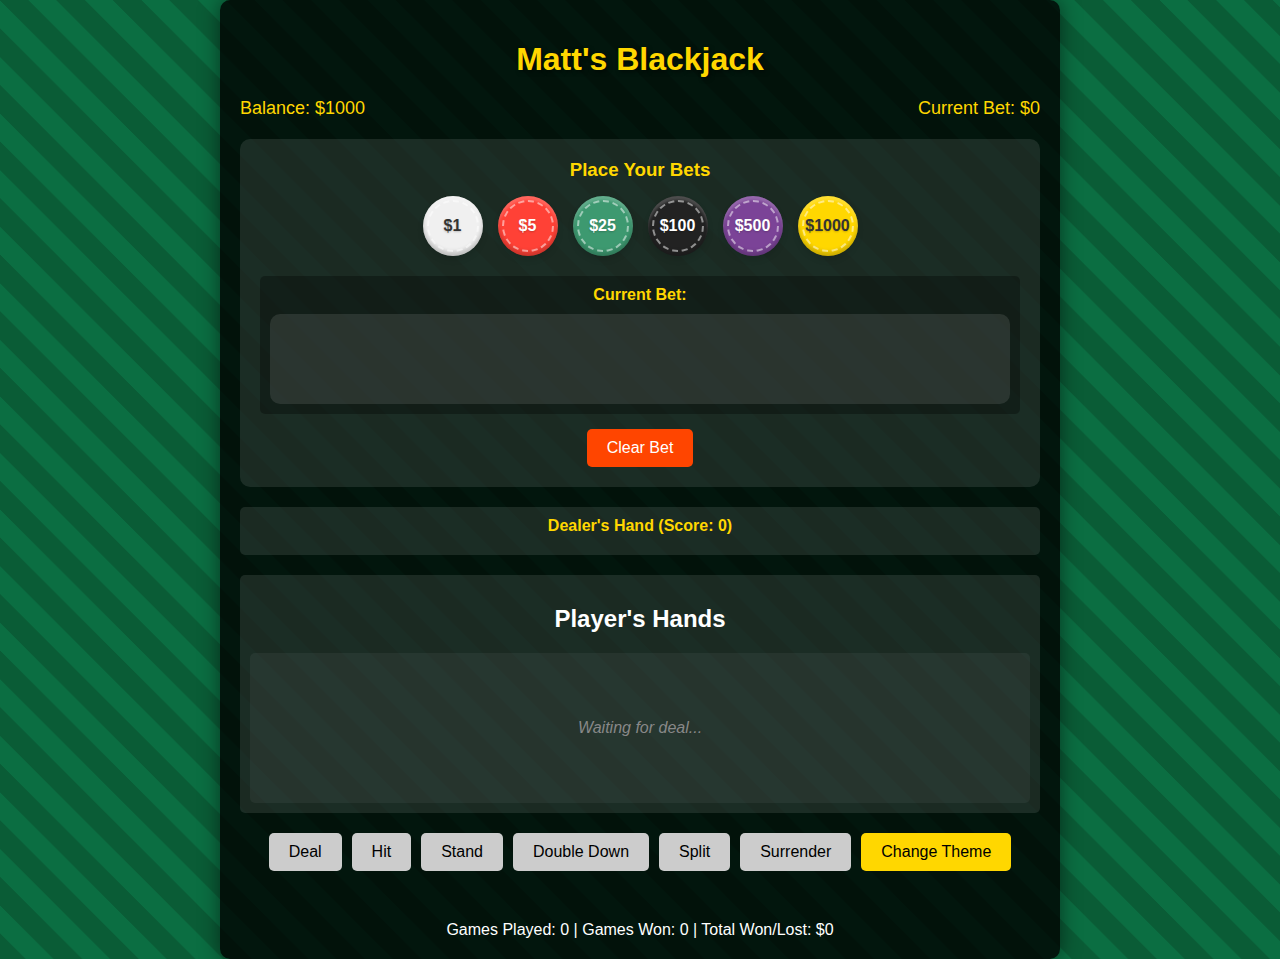
==== blackjack.html @ 49768997 "first commit" ====
<!DOCTYPE html>
<html lang="en">
<head>
    <meta charset="UTF-8">
    <meta name="viewport" content="width=device-width, initial-scale=1.0">
    <title>Matt's Blackjack</title>
    <link rel="stylesheet" href="styles.css">
</head>
<body>
    <div id="game-container">
        <h1>Matt's Blackjack</h1>
        <div id="stats-bar">
            <div id="balance">Balance: $1000</div>
            <div id="bet">Current Bet: $0</div>
        </div>
        <div id="betting-area">
            <h3>Place Your Bets</h3>
            <div id="chip-container"></div>
            <div id="bet-display">
                <p>Current Bet:</p>
                <div id="bet-chips"></div>
            </div>
            <button id="clear-bet">Clear Bet</button>
        </div>
        <div id="dealer-hand">
            <div class="hand-title">Dealer's Hand</div>
            <div id="dealer-cards"></div>
        </div>
        <div id="player-hands-container">
            <h2>Player's Hands</h2>
            <div id="player-hands"></div>
        </div>
        <div id="actions">
            <button id="deal">Deal</button>
            <button id="hit" disabled>Hit</button>
            <button id="stand" disabled>Stand</button>
            <button id="double" disabled>Double Down</button>
            <button id="split" disabled>Split</button>
            <button id="surrender" disabled>Surrender</button>
            <button id="insurance" style="display: none;">Insurance</button>
            <button id="next-hand" style="display: none;">Next Hand</button>
            <button id="change-theme">Change Theme</button>
        </div>
        <div id="message"></div>
        <div id="stats"></div>
    </div>
    <script src="script.js"></script>
</body>
</html>
---- styles.css ----
body {
    font-family: 'Arial', sans-serif;
    background-color: #0a5c36;
    color: #ffffff;
    margin: 0;
    padding: 0;
    display: flex;
    justify-content: center;
    align-items: center;
    min-height: 100vh;
    background-image: linear-gradient(45deg, #0a5c36 25%, #0b6e42 25%, #0b6e42 50%, #0a5c36 50%, #0a5c36 75%, #0b6e42 75%, #0b6e42 100%);
    background-size: 56.57px 56.57px;
}

body.theme1 {
    background-color: #0a5c36;
    background-image: linear-gradient(45deg, #0a5c36 25%, #0b6e42 25%, #0b6e42 50%, #0a5c36 50%, #0a5c36 75%, #0b6e42 75%, #0b6e42 100%);
}

body.theme2 {
    background-color: #2c3e50;
    background-image: linear-gradient(45deg, #2c3e50 25%, #34495e 25%, #34495e 50%, #2c3e50 50%, #2c3e50 75%, #34495e 75%, #34495e 100%);
}

body.theme3 {
    background-color: #8e44ad;
    background-image: linear-gradient(45deg, #8e44ad 25%, #9b59b6 25%, #9b59b6 50%, #8e44ad 50%, #8e44ad 75%, #9b59b6 75%, #9b59b6 100%);
}

#game-container {
    background-color: rgba(0, 0, 0, 0.8);
    border-radius: 10px;
    padding: 20px;
    box-shadow: 0 0 20px rgba(0, 0, 0, 0.5);
    text-align: center;
    max-width: 800px;
    width: 100%;
}

h1 {
    color: #ffd700;
    text-shadow: 2px 2px 4px rgba(0, 0, 0, 0.5);
    margin-bottom: 20px;
}

#stats-bar {
    display: flex;
    justify-content: space-between;
    margin-bottom: 20px;
}

#balance, #bet {
    font-size: 18px;
    color: #ffd700;
}

#betting-area {
    background-color: rgba(255, 255, 255, 0.1);
    border-radius: 10px;
    padding: 20px;
    margin-bottom: 20px;
    width: 100%;
    box-sizing: border-box;
}

#betting-area h3 {
    color: #ffd700;
    margin-top: 0;
    margin-bottom: 15px;
}

#chip-container {
    display: flex;
    justify-content: center;
    flex-wrap: wrap;
    gap: 15px;
    margin-bottom: 20px;
}

#bet-display {
    background-color: rgba(0, 0, 0, 0.3);
    border-radius: 5px;
    padding: 10px;
    margin-bottom: 15px;
}

#bet-display p {
    margin: 0 0 10px 0;
    font-weight: bold;
    color: #ffd700;
}

#bet-chips {
    display: flex;
    justify-content: center;
    flex-wrap: wrap;
    gap: 10px;
    min-height: 70px;
    padding: 10px;
    background-color: rgba(255, 255, 255, 0.1);
    border-radius: 10px;
}

.chip {
    width: 60px;
    height: 60px;
    border-radius: 50%;
    display: flex;
    justify-content: center;
    align-items: center;
    font-weight: bold;
    cursor: pointer;
    transition: all 0.3s ease;
    user-select: none;
    position: relative;
    box-shadow: 0 4px 6px rgba(0, 0, 0, 0.1), inset 0 -4px 4px rgba(0, 0, 0, 0.2), inset 0 4px 3px rgba(255, 255, 255, 0.2);
    text-shadow: 0 1px 2px rgba(0, 0, 0, 0.2);
}

.chip::before {
    content: '';
    position: absolute;
    top: 50%;
    left: 50%;
    transform: translate(-50%, -50%);
    width: 80%;
    height: 80%;
    border-radius: 50%;
    border: 2px dashed rgba(255, 255, 255, 0.5);
}

.chip:hover {
    transform: translateY(-5px);
    box-shadow: 0 6px 8px rgba(0, 0, 0, 0.15), inset 0 -4px 4px rgba(0, 0, 0, 0.2), inset 0 4px 3px rgba(255, 255, 255, 0.2);
}

.chip:active {
    transform: translateY(0);
    box-shadow: 0 2px 4px rgba(0, 0, 0, 0.1), inset 0 -2px 2px rgba(0, 0, 0, 0.2), inset 0 2px 2px rgba(255, 255, 255, 0.2);
}

.chip-1 { background-color: #f0f0f0; color: #333; }
.chip-5 { background-color: #ff4136; color: #fff; }
.chip-25 { background-color: #3d9970; color: #fff; }
.chip-100 { background-color: #222; color: #fff; }
.chip-500 { background-color: #7b4397; color: #fff; }
.chip-1000 { background-color: #ffd700; color: #333; }

.chip-value {
    font-size: 16px;
    font-weight: bold;
}

#clear-bet {
    background-color: #ff4500;
    color: white;
    padding: 10px 20px;
    font-size: 16px;
    border: none;
    border-radius: 5px;
    cursor: pointer;
    transition: background-color 0.3s;
}

#clear-bet:hover {
    background-color: #ff6347;
}

#dealer-hand, #player-hands-container {
    background-color: rgba(255, 255, 255, 0.1);
    border-radius: 5px;
    padding: 10px;
    margin-bottom: 20px;
}

.hand-title {
    font-weight: bold;
    color: #ffd700;
    margin-bottom: 10px;
}

.hand {
    display: inline-block;
    margin: 0 10px;
    vertical-align: top;
    padding: 10px;
    border-radius: 5px;
    transition: background-color 0.3s ease;
    position: relative;
}

.hand.active-hand {
    background-color: rgba(255, 215, 0, 0.2);
    box-shadow: 0 0 10px rgba(255, 215, 0, 0.5);
}

#player-hands:empty {
    min-height: 150px;
    background-color: rgba(255, 255, 255, 0.05);
    border-radius: 5px;
    display: flex;
    justify-content: center;
    align-items: center;
}

#player-hands:empty::after {
    content: 'Waiting for deal...';
    color: #888;
    font-style: italic;
}

.hand-cards {
    min-height: 150px;
    display: flex;
    justify-content: center;
    align-items: center;
    flex-wrap: wrap;
}

.card {
    width: 80px;
    height: 120px;
    background-color: #fff;
    color: #000;
    border-radius: 5px;
    margin: 0 5px 5px 0;
    font-size: 24px;
    line-height: 120px;
    text-align: center;
    box-shadow: 0 2px 4px rgba(0, 0, 0, 0.2);
    transition: all 0.3s ease-out;
    display: inline-block;
    animation: dealCard 0.5s ease-out;
}

@keyframes dealCard {
    from {
        opacity: 0;
        transform: translateY(-50px) rotate(-10deg);
    }
    to {
        opacity: 1;
        transform: translateY(0) rotate(0);
    }
}

.card:hover {
    transform: translateY(-5px);
}

.card.red {
    color: #ff0000;
}

#actions {
    display: flex;
    flex-wrap: wrap;
    justify-content: center;
    gap: 10px;
    margin-bottom: 20px;
}

button {
    padding: 10px 20px;
    font-size: 16px;
    cursor: pointer;
    background-color: #ffd700;
    color: #000;
    border: none;
    border-radius: 5px;
    transition: background-color 0.3s, transform 0.1s;
}

button:hover {
    background-color: #ffec8b;
}

button:active {
    transform: scale(0.98);
}

button:disabled {
    background-color: #cccccc;
    cursor: not-allowed;
}

button.enabled {
    background-color: #4CAF50;
    color: white;
}

button.enabled:hover {
    background-color: #45a049;
}

#message {
    margin-top: 20px;
    font-weight: bold;
    font-size: 20px;
    color: #ff9900;
    min-height: 30px;
}

#next-hand {
    background-color: #4CAF50;
    color: white;
}

#next-hand:hover {
    background-color: #45a049;
}

.result-popup {
    position: absolute;
    top: 50%;
    left: 50%;
    transform: translate(-50%, -50%);
    background-color: rgba(0, 0, 0, 0.8);
    color: #ffd700;
    padding: 10px 20px;
    border-radius: 5px;
    font-size: 24px;
    font-weight: bold;
    z-index: 100;
    animation: fadeInOut 3s ease-in-out;
}

@keyframes fadeInOut {
    0%, 100% { opacity: 0; }
    10%, 90% { opacity: 1; }
}

.streak-message {
    position: fixed;
    top: 50%;
    left: 50%;
    transform: translate(-50%, -50%);
    padding: 20px;
    border-radius: 10px;
    font-size: 24px;
    font-weight: bold;
    z-index: 1000;
    animation: fadeInOut 3s ease-in-out;
}

.hot-streak {
    background-color: rgba(255, 0, 0, 0.8);
    color: #ffffff;
}

.cold-streak {
    background-color: rgba(0, 0, 255, 0.8);
    color: #ffffff;
}

[title] {
    position: relative;
    cursor: help;
}

[title]:hover::after {
    content: attr(title);
    position: absolute;
    bottom: 100%;
    left: 50%;
    transform: translateX(-50%);
    background-color: #333;
    color: #fff;
    padding: 5px 10px;
    border-radius: 3px;
    font-size: 14px;
    white-space: nowrap;
    z-index: 1;
}

@media (max-width: 600px) {
    #game-container {
        padding: 10px;
    }

    .chip {
        width: 50px;
        height: 50px;
        font-size: 14px;
    }

    .card {
        width: 60px;
        height: 90px;
        font-size: 18px;
        line-height: 90px;
    }

    button {
        padding: 8px 16px;
        font-size: 14px;
    }
}
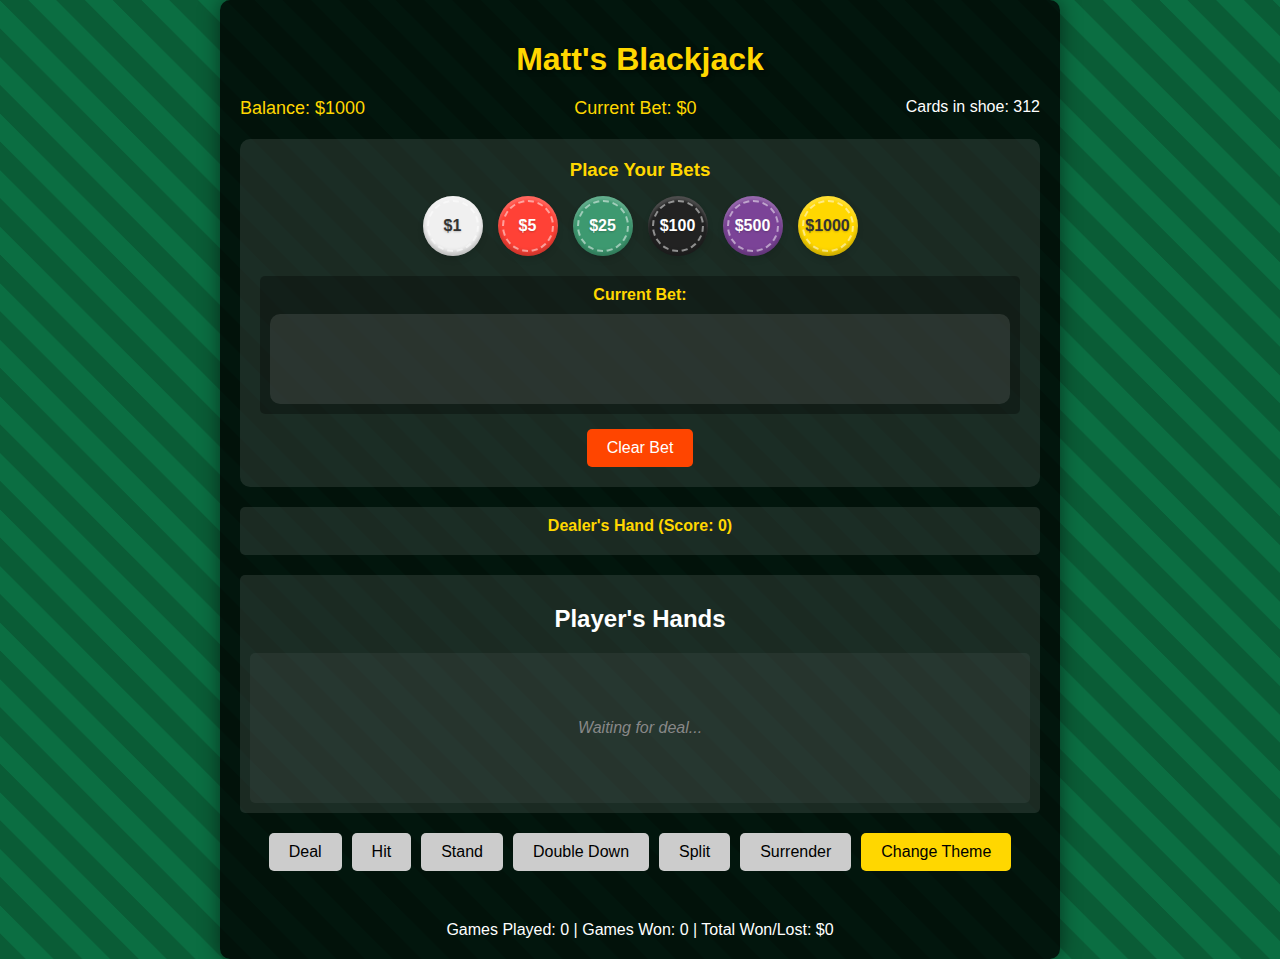
==== commit c35fbc28: "ui improvement, double, split, insurance improvement, blackjack notice, and sound" ====
--- a/blackjack.html
+++ b/blackjack.html
@@ -12,6 +12,7 @@
         <div id="stats-bar">
             <div id="balance">Balance: $1000</div>
             <div id="bet">Current Bet: $0</div>
+            <div id="cards-remaining">Cards in shoe: 312</div>  <!-- New element added here -->
         </div>
         <div id="betting-area">
             <h3>Place Your Bets</h3>
@@ -46,4 +47,4 @@
     </div>
     <script src="script.js"></script>
 </body>
-</html>
+</html>--- a/styles.css
+++ b/styles.css
@@ -215,41 +215,151 @@
     justify-content: center;
     align-items: center;
     flex-wrap: wrap;
+    perspective: 1000px;
+}
+
+/* Add this to your styles.css file */
+
+@keyframes blackjackPopup {
+    0% { transform: scale(0); opacity: 0; }
+    60% { transform: scale(1.2); }
+    100% { transform: scale(1); opacity: 1; }
+}
+
+.blackjack-popup {
+    position: fixed;
+    top: 50%;
+    left: 50%;
+    transform: translate(-50%, -50%);
+    background-color: rgba(0, 0, 0, 0.8);
+    color: #FFD700;
+    font-size: 48px;
+    font-weight: bold;
+    padding: 20px 40px;
+    border-radius: 10px;
+    box-shadow: 0 0 20px #FFD700;
+    z-index: 1000;
+    animation: blackjackPopup 0.5s ease-out;
+}
+
+.blackjack-popup::before,
+.blackjack-popup::after {
+    content: '♠♥♦♣';
+    position: absolute;
+    font-size: 24px;
+    color: #FFD700;
+}
+
+.blackjack-popup::before {
+    top: 5px;
+    left: 10px;
+}
+
+.blackjack-popup::after {
+    bottom: 5px;
+    right: 10px;
 }
 
 .card {
     width: 80px;
     height: 120px;
     background-color: #fff;
-    color: #000;
     border-radius: 5px;
     margin: 0 5px 5px 0;
-    font-size: 24px;
-    line-height: 120px;
-    text-align: center;
     box-shadow: 0 2px 4px rgba(0, 0, 0, 0.2);
     transition: all 0.3s ease-out;
     display: inline-block;
-    animation: dealCard 0.5s ease-out;
-}
-
-@keyframes dealCard {
-    from {
-        opacity: 0;
-        transform: translateY(-50px) rotate(-10deg);
-    }
-    to {
-        opacity: 1;
-        transform: translateY(0) rotate(0);
-    }
-}
+    position: relative;
+    font-family: 'Arial', sans-serif;
+    line-height: 1;
+    cursor: default;
+    transition: all 0.5s ease-out;
+}
+
+.card-back::before {
+    content: "";
+    position: absolute;
+    top: 5px;
+    right: 5px;
+    bottom: 5px;
+    left: 5px;
+    border: 2px solid #FFF;
+    border-radius: 3px;
+}
+
+.card-back::after {
+    content: "♠♣♥♦";
+    position: absolute;
+    top: 50%;
+    left: 50%;
+    transform: translate(-50%, -50%);
+    font-size: 24px;
+    color: #FFF;
+    text-shadow: 1px 1px 1px rgba(0,0,0,0.5);
+}
+
+.card.card-back {
+    background-color: #0063B3;
+    background-image: 
+        repeating-linear-gradient(45deg, #0063B3, #0063B3 5px, #004C8C 5px, #004C8C 10px);
+}
+
+
 
 .card:hover {
     transform: translateY(-5px);
 }
 
 .card.red {
-    color: #ff0000;
+    color: #D40000;
+}
+
+.card.black {
+    color: #000000;
+}
+
+.card-corner {
+    position: absolute;
+    font-size: 14px;
+    display: flex;
+    flex-direction: column;
+    align-items: center;
+    width: 20px;
+}
+
+.top-left {
+    top: 5px;
+    left: 5px;
+}
+
+.bottom-right {
+    bottom: 5px;
+    right: 5px;
+    transform: rotate(180deg);
+}
+
+.card-value {
+    font-weight: bold;
+}
+
+.card-suit {
+    font-size: 16px;
+}
+
+.card-center-suit {
+    position: absolute;
+    top: 50%;
+    left: 50%;
+    transform: translate(-50%, -50%);
+    font-size: 40px;
+}
+
+.card-back {
+    background-color: #0063B3;
+    background-image: 
+        repeating-linear-gradient(45deg, #0063B3, #0063B3 5px, #004C8C 5px, #004C8C 10px);
+    position: relative;
+    overflow: hidden;
 }
 
 #actions {
@@ -387,12 +497,27 @@
     .card {
         width: 60px;
         height: 90px;
-        font-size: 18px;
-        line-height: 90px;
+    }
+
+    .card-corner {
+        font-size: 12px;
+    }
+
+    .card-suit {
+        font-size: 14px;
+    }
+
+    .card-center-suit {
+        font-size: 30px;
     }
 
     button {
         padding: 8px 16px;
         font-size: 14px;
     }
-}+
+    .card-back::after {
+        font-size: 18px;
+    }
+}
+
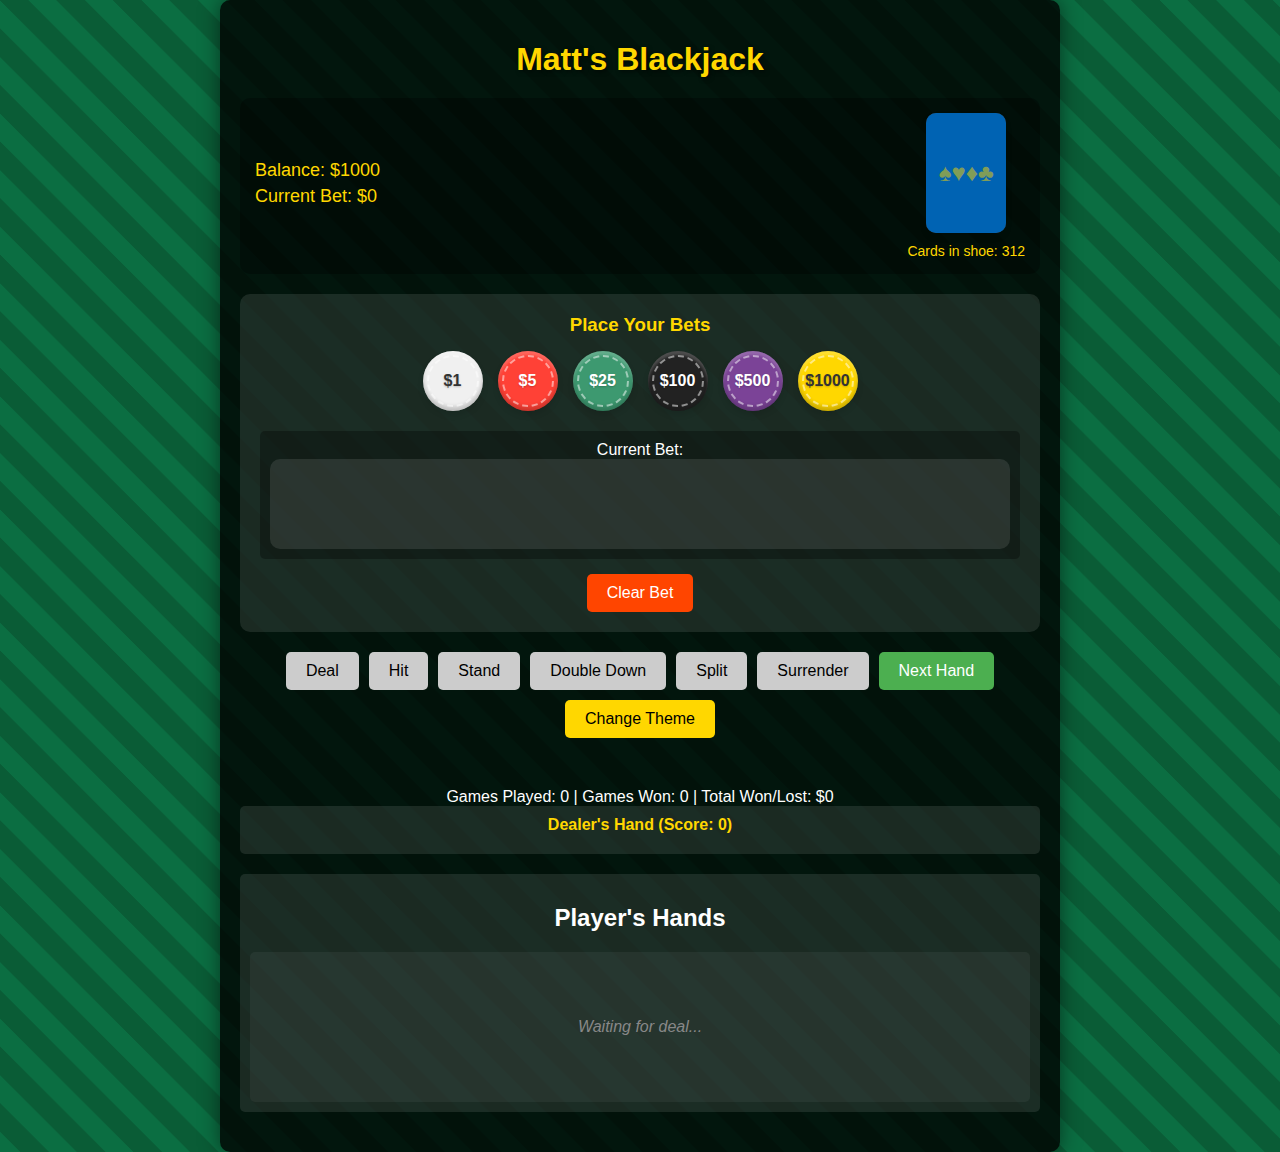
==== commit a494b9a0: "game updates" ====
--- a/blackjack.html
+++ b/blackjack.html
@@ -5,45 +5,57 @@
     <meta name="viewport" content="width=device-width, initial-scale=1.0">
     <title>Matt's Blackjack</title>
     <link rel="stylesheet" href="styles.css">
+    
 </head>
 <body>
     <div id="game-container">
-        <h1>Matt's Blackjack</h1>
-        <div id="stats-bar">
-            <div id="balance">Balance: $1000</div>
-            <div id="bet">Current Bet: $0</div>
-            <div id="cards-remaining">Cards in shoe: 312</div>  <!-- New element added here -->
+        <div id="left-panel">
+            <h1>Matt's Blackjack</h1>
+            <div id="game-info">
+                <div id="stats-bar">
+                    <div id="balance">Balance: $1000</div>
+                    <div id="bet">Current Bet: $0</div>
+                </div>
+                <div id="shoe-container">
+                    <div id="shoe">
+                        <div id="shoe-fill"></div>
+                    </div>
+                    <div id="cards-remaining">Cards in shoe: 312</div>
+                </div>
+            </div>
+            <div id="betting-area">
+                <h3>Place Your Bets</h3>
+                <div id="chip-container"></div>
+                <div id="bet-display">
+                    Current Bet:
+                    <div id="bet-chips"></div>
+                </div>
+                <button id="clear-bet">Clear Bet</button>
+            </div>
+            <div id="actions">
+                <button id="deal">Deal</button>
+                <button id="hit">Hit</button>
+                <button id="stand">Stand</button>
+                <button id="double">Double Down</button>
+                <button id="split">Split</button>
+                <button id="surrender">Surrender</button>
+                <button id="insurance">Insurance</button>
+                <button id="next-hand">Next Hand</button>
+                <button id="change-theme">Change Theme</button>
+            </div>
+            <div id="message"></div>
+            <div id="stats"></div>
         </div>
-        <div id="betting-area">
-            <h3>Place Your Bets</h3>
-            <div id="chip-container"></div>
-            <div id="bet-display">
-                <p>Current Bet:</p>
-                <div id="bet-chips"></div>
+        <div id="right-panel">
+            <div id="dealer-hand">
+                <div class="hand-title">Dealer's Hand</div>
+                <div id="dealer-cards"></div>
             </div>
-            <button id="clear-bet">Clear Bet</button>
+            <div id="player-hands-container">
+                <h2>Player's Hands</h2>
+                <div id="player-hands"></div>
+            </div>
         </div>
-        <div id="dealer-hand">
-            <div class="hand-title">Dealer's Hand</div>
-            <div id="dealer-cards"></div>
-        </div>
-        <div id="player-hands-container">
-            <h2>Player's Hands</h2>
-            <div id="player-hands"></div>
-        </div>
-        <div id="actions">
-            <button id="deal">Deal</button>
-            <button id="hit" disabled>Hit</button>
-            <button id="stand" disabled>Stand</button>
-            <button id="double" disabled>Double Down</button>
-            <button id="split" disabled>Split</button>
-            <button id="surrender" disabled>Surrender</button>
-            <button id="insurance" style="display: none;">Insurance</button>
-            <button id="next-hand" style="display: none;">Next Hand</button>
-            <button id="change-theme">Change Theme</button>
-        </div>
-        <div id="message"></div>
-        <div id="stats"></div>
     </div>
     <script src="script.js"></script>
 </body>
--- a/styles.css
+++ b/styles.css
@@ -37,6 +37,16 @@
     width: 100%;
 }
 
+#game-info {
+    display: flex;
+    justify-content: space-between;
+    align-items: center;
+    margin-bottom: 20px;
+    background-color: rgba(0, 0, 0, 0.3);
+    border-radius: 10px;
+    padding: 15px;
+}
+
 h1 {
     color: #ffd700;
     text-shadow: 2px 2px 4px rgba(0, 0, 0, 0.5);
@@ -45,13 +55,14 @@
 
 #stats-bar {
     display: flex;
-    justify-content: space-between;
-    margin-bottom: 20px;
+    flex-direction: column;
+    align-items: flex-start;
 }
 
 #balance, #bet {
     font-size: 18px;
     color: #ffd700;
+    margin-bottom: 5px;
 }
 
 #betting-area {
@@ -218,12 +229,26 @@
     perspective: 1000px;
 }
 
-/* Add this to your styles.css file */
+/* Replace the existing Blackjack popup styles in your styles.css file with these */
 
 @keyframes blackjackPopup {
-    0% { transform: scale(0); opacity: 0; }
-    60% { transform: scale(1.2); }
-    100% { transform: scale(1); opacity: 1; }
+    0% { 
+        transform: translate(-50%, -50%) scale(0.5);
+        opacity: 0;
+    }
+    70% { 
+        transform: translate(-50%, -50%) scale(1.1);
+        opacity: 1;
+    }
+    100% { 
+        transform: translate(-50%, -50%) scale(1);
+        opacity: 1;
+    }
+}
+
+@keyframes glowPulse {
+    0%, 100% { box-shadow: 0 0 20px #FFD700; }
+    50% { box-shadow: 0 0 40px #FFD700, 0 0 60px #FF6347; }
 }
 
 .blackjack-popup {
@@ -231,15 +256,17 @@
     top: 50%;
     left: 50%;
     transform: translate(-50%, -50%);
-    background-color: rgba(0, 0, 0, 0.8);
-    color: #FFD700;
+    background: linear-gradient(45deg, #B8860B, #DAA520);
+    color: #FFFFFF;
     font-size: 48px;
     font-weight: bold;
-    padding: 20px 40px;
-    border-radius: 10px;
-    box-shadow: 0 0 20px #FFD700;
+    padding: 30px 50px;
+    border-radius: 15px;
     z-index: 1000;
-    animation: blackjackPopup 0.5s ease-out;
+    animation: 
+        blackjackPopup 0.6s cubic-bezier(0.175, 0.885, 0.32, 1.275),
+        glowPulse 2s infinite;
+    text-shadow: 2px 2px 4px rgba(0,0,0,0.5);
 }
 
 .blackjack-popup::before,
@@ -247,17 +274,18 @@
     content: '♠♥♦♣';
     position: absolute;
     font-size: 24px;
-    color: #FFD700;
+    color: #FFFFFF;
+    opacity: 0.7;
 }
 
 .blackjack-popup::before {
-    top: 5px;
-    left: 10px;
+    top: 10px;
+    left: 15px;
 }
 
 .blackjack-popup::after {
-    bottom: 5px;
-    right: 10px;
+    bottom: 10px;
+    right: 15px;
 }
 
 .card {
@@ -327,6 +355,83 @@
     width: 20px;
 }
 
+.cut-card {
+    position: absolute;
+    top: 100%;
+    left: 50%;
+    transform: translateX(-50%);
+    background-color: #FF0000;
+    color: #FFFFFF;
+    padding: 10px 20px;
+    border-radius: 5px;
+    font-weight: bold;
+    transition: transform 0.5s ease-out;
+    z-index: 10;
+}
+
+#shoe {
+    width: 80px;
+    height: 120px;
+    background-color: #333;
+    border-radius: 10px;
+    position: relative;
+    overflow: hidden;
+    box-shadow: 0 4px 6px rgba(0, 0, 0, 0.1);
+}
+
+
+#shoe-container {
+    display: flex;
+    flex-direction: column;
+    align-items: center;
+}
+
+#shoe-fill {
+    position: absolute;
+    bottom: 0;
+    width: 100%;
+    background-color: #0063B3;
+    transition: height 0.5s ease-out;
+}
+
+#shoe::before {
+    content: '';
+    position: absolute;
+    top: 0;
+    left: 0;
+    right: 0;
+    bottom: 0;
+    background: repeating-linear-gradient(
+        45deg,
+        #444,
+        #444 10px,
+        #333 10px,
+        #333 20px
+    );
+    opacity: 0.3;
+}
+
+#shoe::after {
+    content: '♠♥♦♣';
+    position: absolute;
+    top: 50%;
+    left: 50%;
+    transform: translate(-50%, -50%);
+    font-size: 24px;
+    color: #ffd700;
+    opacity: 0.5;
+}
+
+#shoe.reshuffling::before {
+    opacity: 1;
+    animation: shuffle 1s linear infinite;
+}
+
+@keyframes shuffle {
+    0% { background-position: 0 0; }
+    100% { background-position: 40px 40px; }
+}
+
 .top-left {
     top: 5px;
     left: 5px;
@@ -360,6 +465,12 @@
         repeating-linear-gradient(45deg, #0063B3, #0063B3 5px, #004C8C 5px, #004C8C 10px);
     position: relative;
     overflow: hidden;
+}
+
+#cards-remaining {
+    margin-top: 10px;
+    font-size: 14px;
+    color: #ffd700;
 }
 
 #actions {
@@ -484,10 +595,10 @@
 }
 
 @media (max-width: 600px) {
-    #game-container {
-        padding: 10px;
-    }
-
+    #game-info {
+        flex-direction: column;
+        align-items: stretch;
+    }
     .chip {
         width: 50px;
         height: 50px;
@@ -519,5 +630,18 @@
     .card-back::after {
         font-size: 18px;
     }
-}
-
+    #stats-bar {
+        margin-bottom: 15px;
+    }
+
+    #shoe {
+        width: 60px;
+        height: 90px;
+    }
+
+    #shoe::after {
+        font-size: 18px;
+    }
+}
+
+
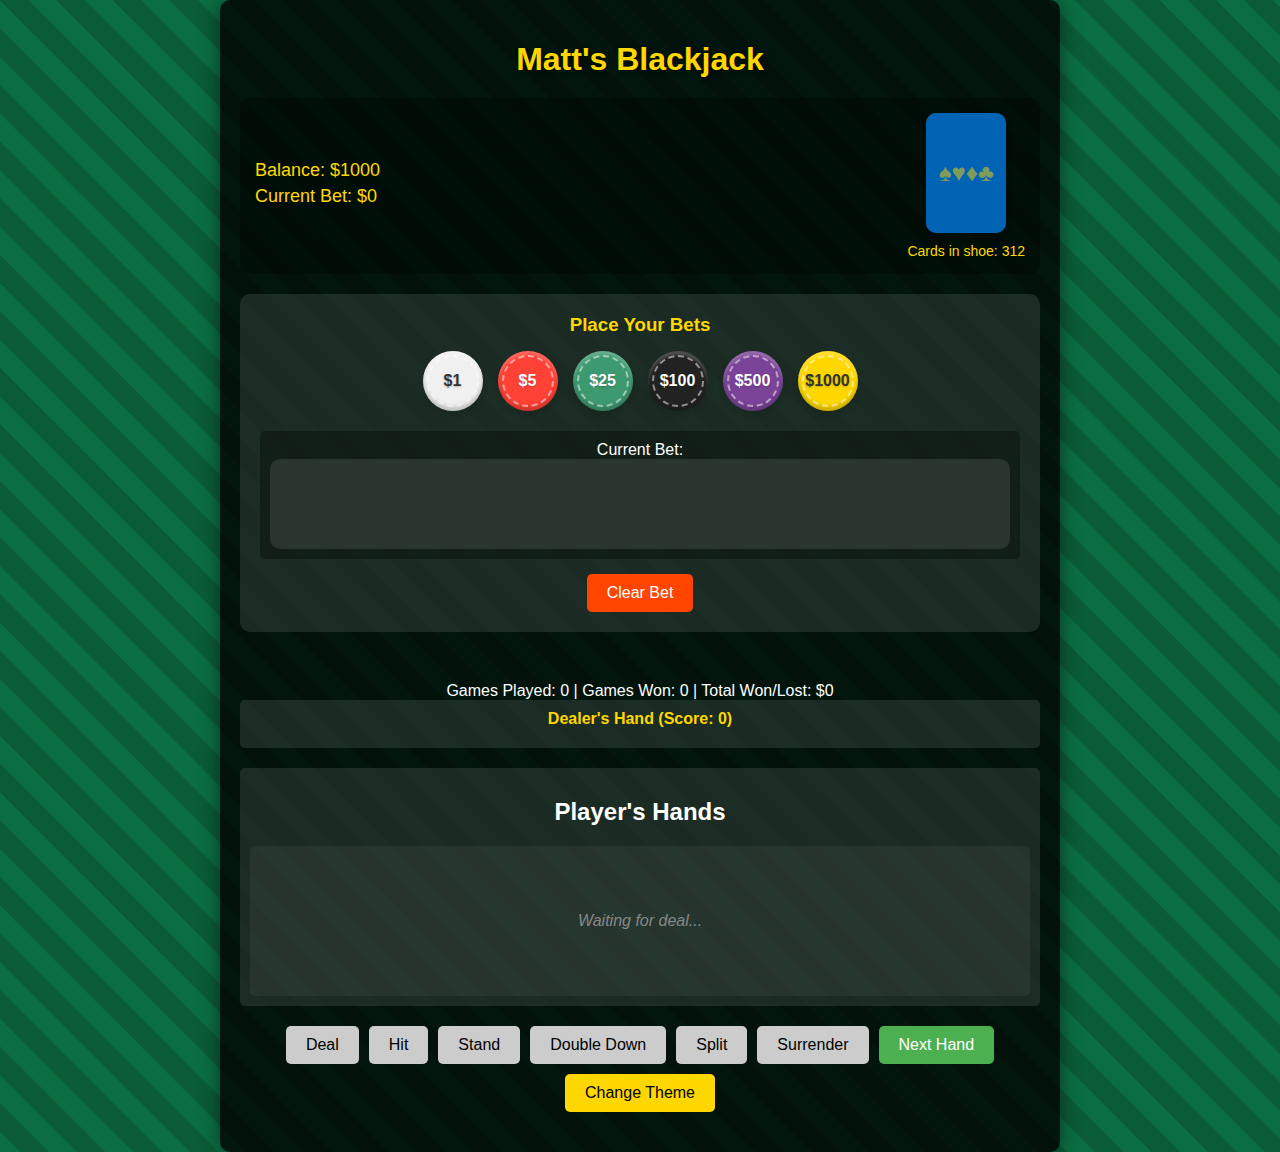
==== commit 60f6752c: "ui tweaks" ====
--- a/blackjack.html
+++ b/blackjack.html
@@ -5,57 +5,58 @@
     <meta name="viewport" content="width=device-width, initial-scale=1.0">
     <title>Matt's Blackjack</title>
     <link rel="stylesheet" href="styles.css">
-    
 </head>
 <body>
     <div id="game-container">
-        <div id="left-panel">
-            <h1>Matt's Blackjack</h1>
-            <div id="game-info">
-                <div id="stats-bar">
-                    <div id="balance">Balance: $1000</div>
-                    <div id="bet">Current Bet: $0</div>
+        <h1>Matt's Blackjack</h1>
+        
+        <div id="game-info">
+            <div id="stats-bar">
+                <div id="balance">Balance: $1000</div>
+                <div id="bet">Current Bet: $0</div>
+            </div>
+            <div id="shoe-container">
+                <div id="shoe">
+                    <div id="shoe-fill"></div>
                 </div>
-                <div id="shoe-container">
-                    <div id="shoe">
-                        <div id="shoe-fill"></div>
-                    </div>
-                    <div id="cards-remaining">Cards in shoe: 312</div>
-                </div>
-            </div>
-            <div id="betting-area">
-                <h3>Place Your Bets</h3>
-                <div id="chip-container"></div>
-                <div id="bet-display">
-                    Current Bet:
-                    <div id="bet-chips"></div>
-                </div>
-                <button id="clear-bet">Clear Bet</button>
-            </div>
-            <div id="actions">
-                <button id="deal">Deal</button>
-                <button id="hit">Hit</button>
-                <button id="stand">Stand</button>
-                <button id="double">Double Down</button>
-                <button id="split">Split</button>
-                <button id="surrender">Surrender</button>
-                <button id="insurance">Insurance</button>
-                <button id="next-hand">Next Hand</button>
-                <button id="change-theme">Change Theme</button>
-            </div>
-            <div id="message"></div>
-            <div id="stats"></div>
-        </div>
-        <div id="right-panel">
-            <div id="dealer-hand">
-                <div class="hand-title">Dealer's Hand</div>
-                <div id="dealer-cards"></div>
-            </div>
-            <div id="player-hands-container">
-                <h2>Player's Hands</h2>
-                <div id="player-hands"></div>
+                <div id="cards-remaining">Cards in shoe: 312</div>
             </div>
         </div>
+
+        <div id="betting-area">
+            <h3>Place Your Bets</h3>
+            <div id="chip-container"></div>
+            <div id="bet-display">
+                Current Bet:
+                <div id="bet-chips"></div>
+            </div>
+            <button id="clear-bet">Clear Bet</button>
+        </div>
+        <div id="message"></div>
+        <div id="stats"></div>
+        <div id="dealer-hand">
+            <div class="hand-title">Dealer's Hand</div>
+            <div id="dealer-cards"></div>
+        </div>
+
+        <div id="player-hands-container">
+            <h2>Player's Hands</h2>
+            <div id="player-hands"></div>
+        </div>
+
+        <div id="actions">
+            <button id="deal">Deal</button>
+            <button id="hit">Hit</button>
+            <button id="stand">Stand</button>
+            <button id="double">Double Down</button>
+            <button id="split">Split</button>
+            <button id="surrender">Surrender</button>
+            <button id="insurance">Insurance</button>
+            <button id="next-hand">Next Hand</button>
+            <button id="change-theme">Change Theme</button>
+        </div>
+
+        
     </div>
     <script src="script.js"></script>
 </body>
